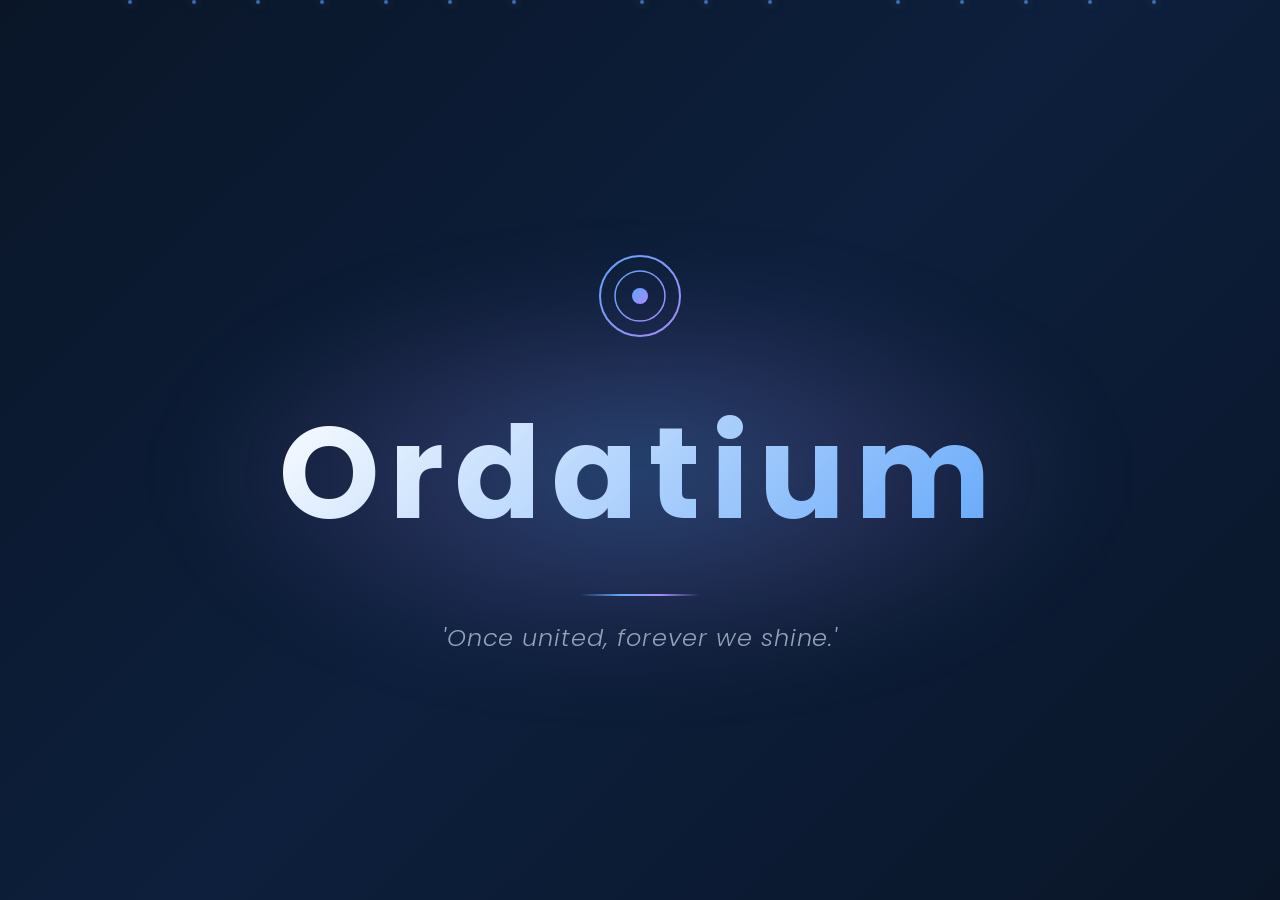
==== index.html @ 1d616f8d "Implement Landing Page v2" ====
<!doctype html>
<html lang="en">
  <head>
    <meta charset="UTF-8" />
    <meta name="viewport" content="width=device-width, initial-scale=1.0" />
    <title>Ordatium</title>
    <link rel="preconnect" href="https://fonts.googleapis.com" />
    <link rel="preconnect" href="https://fonts.gstatic.com" crossorigin />
    <link
      href="https://fonts.googleapis.com/css2?family=Poppins:ital,wght@0,300;0,400;0,600;0,700;1,300&display=swap"
      rel="stylesheet"
    />
    <link rel="stylesheet" href="styles.css" />
  </head>
  <body>
    <div class="particles">
      <span></span><span></span><span></span><span></span><span></span>
      <span></span><span></span><span></span><span></span><span></span>
      <span></span><span></span><span></span><span></span><span></span>
    </div>
    <main class="container">
      <div class="logo-icon">
        <svg viewBox="0 0 100 100" xmlns="http://www.w3.org/2000/svg">
          <circle
            cx="50"
            cy="50"
            r="40"
            fill="none"
            stroke="url(#gradient)"
            stroke-width="2"
          />
          <circle
            cx="50"
            cy="50"
            r="25"
            fill="none"
            stroke="url(#gradient)"
            stroke-width="1.5"
          />
          <circle cx="50" cy="50" r="8" fill="url(#gradient)" />
          <defs>
            <linearGradient id="gradient" x1="0%" y1="0%" x2="100%" y2="100%">
              <stop offset="0%" stop-color="#60a5fa" />
              <stop offset="100%" stop-color="#a78bfa" />
            </linearGradient>
          </defs>
        </svg>
      </div>
      <h1 class="title">Ordatium</h1>
      <div class="divider"></div>
      <p class="quote">'Once united, forever we shine.'</p>
    </main>
  </body>
</html>
---- styles.css ----
* {
    margin: 0;
    padding: 0;
    box-sizing: border-box;
}

body {
    min-height: 100vh;
    display: flex;
    align-items: center;
    justify-content: center;
    background: linear-gradient(135deg, #0a1628 0%, #0d1f3c 50%, #0a1628 100%);
    font-family: 'Poppins', sans-serif;
    overflow: hidden;
    position: relative;
}

/* Floating Particles */
.particles {
    position: fixed;
    top: 0;
    left: 0;
    width: 100%;
    height: 100%;
    pointer-events: none;
    overflow: hidden;
    z-index: 0;
}

.particles span {
    position: absolute;
    width: 4px;
    height: 4px;
    background: rgba(96, 165, 250, 0.6);
    border-radius: 50%;
    animation: float 15s infinite ease-in-out;
    box-shadow: 0 0 10px rgba(96, 165, 250, 0.5);
}

.particles span:nth-child(1) { left: 10%; animation-delay: 0s; animation-duration: 12s; }
.particles span:nth-child(2) { left: 20%; animation-delay: 1s; animation-duration: 14s; }
.particles span:nth-child(3) { left: 30%; animation-delay: 2s; animation-duration: 11s; }
.particles span:nth-child(4) { left: 40%; animation-delay: 0.5s; animation-duration: 16s; }
.particles span:nth-child(5) { left: 50%; animation-delay: 3s; animation-duration: 13s; }
.particles span:nth-child(6) { left: 60%; animation-delay: 1.5s; animation-duration: 15s; }
.particles span:nth-child(7) { left: 70%; animation-delay: 2.5s; animation-duration: 12s; }
.particles span:nth-child(8) { left: 80%; animation-delay: 0.8s; animation-duration: 14s; }
.particles span:nth-child(9) { left: 90%; animation-delay: 3.5s; animation-duration: 11s; }
.particles span:nth-child(10) { left: 15%; animation-delay: 4s; animation-duration: 17s; }
.particles span:nth-child(11) { left: 25%; animation-delay: 1.2s; animation-duration: 13s; }
.particles span:nth-child(12) { left: 35%; animation-delay: 2.8s; animation-duration: 15s; }
.particles span:nth-child(13) { left: 55%; animation-delay: 0.3s; animation-duration: 12s; }
.particles span:nth-child(14) { left: 75%; animation-delay: 2.2s; animation-duration: 16s; }
.particles span:nth-child(15) { left: 85%; animation-delay: 1.8s; animation-duration: 14s; }

@keyframes float {
    0%, 100% {
        transform: translateY(100vh) scale(0);
        opacity: 0;
    }
    10% {
        opacity: 1;
        transform: translateY(80vh) scale(1);
    }
    90% {
        opacity: 1;
        transform: translateY(10vh) scale(1);
    }
    100% {
        transform: translateY(-10vh) scale(0);
        opacity: 0;
    }
}

.container {
    text-align: center;
    padding: 2rem;
    position: relative;
    z-index: 1;
    animation: fadeInUp 1s ease-out;
}

@keyframes fadeInUp {
    from {
        opacity: 0;
        transform: translateY(30px);
    }
    to {
        opacity: 1;
        transform: translateY(0);
    }
}

/* Logo Icon */
.logo-icon {
    width: clamp(60px, 10vw, 100px);
    height: clamp(60px, 10vw, 100px);
    margin: 0 auto 2rem;
    animation: pulse 3s ease-in-out infinite, fadeInUp 1s ease-out;
}

.logo-icon svg {
    width: 100%;
    height: 100%;
}

@keyframes pulse {
    0%, 100% {
        transform: scale(1);
        filter: drop-shadow(0 0 20px rgba(96, 165, 250, 0.4));
    }
    50% {
        transform: scale(1.05);
        filter: drop-shadow(0 0 40px rgba(96, 165, 250, 0.6));
    }
}

.title {
    font-size: clamp(3rem, 12vw, 8rem);
    font-weight: 700;
    letter-spacing: 0.08em;
    margin-bottom: 1.5rem;
    position: relative;
    background: linear-gradient(135deg, #ffffff 0%, #60a5fa 50%, #a78bfa 100%);
    background-size: 200% 200%;
    -webkit-background-clip: text;
    -webkit-text-fill-color: transparent;
    background-clip: text;
    animation: gradientShift 5s ease infinite, fadeInUp 1s ease-out 0.2s backwards;
}

@keyframes gradientShift {
    0%, 100% {
        background-position: 0% 50%;
    }
    50% {
        background-position: 100% 50%;
    }
}

.title::before {
    content: '';
    position: absolute;
    top: 50%;
    left: 50%;
    transform: translate(-50%, -50%);
    width: 150%;
    height: 250%;
    background: radial-gradient(ellipse at center, 
        rgba(96, 165, 250, 0.3) 0%, 
        rgba(167, 139, 250, 0.15) 30%,
        transparent 60%);
    z-index: -1;
    filter: blur(40px);
    animation: breathe 4s ease-in-out infinite;
}

@keyframes breathe {
    0%, 100% {
        opacity: 0.8;
        transform: translate(-50%, -50%) scale(1);
    }
    50% {
        opacity: 1;
        transform: translate(-50%, -50%) scale(1.1);
    }
}

/* Divider */
.divider {
    width: clamp(60px, 15vw, 120px);
    height: 2px;
    background: linear-gradient(90deg, transparent, #60a5fa, #a78bfa, transparent);
    margin: 0 auto 1.5rem;
    animation: fadeInUp 1s ease-out 0.4s backwards, shimmer 2s ease-in-out infinite;
}

@keyframes shimmer {
    0%, 100% {
        opacity: 0.6;
    }
    50% {
        opacity: 1;
    }
}

.quote {
    font-size: clamp(1rem, 3vw, 1.5rem);
    color: #94a3b8;
    font-style: italic;
    font-weight: 300;
    letter-spacing: 0.04em;
    animation: fadeInUp 1s ease-out 0.6s backwards;
}

@media (max-width: 480px) {
    .container {
        padding: 1rem;
    }
    
    .title {
        margin-bottom: 1rem;
    }
    
    .logo-icon {
        margin-bottom: 1.5rem;
    }
    
    .divider {
        margin-bottom: 1rem;
    }
}
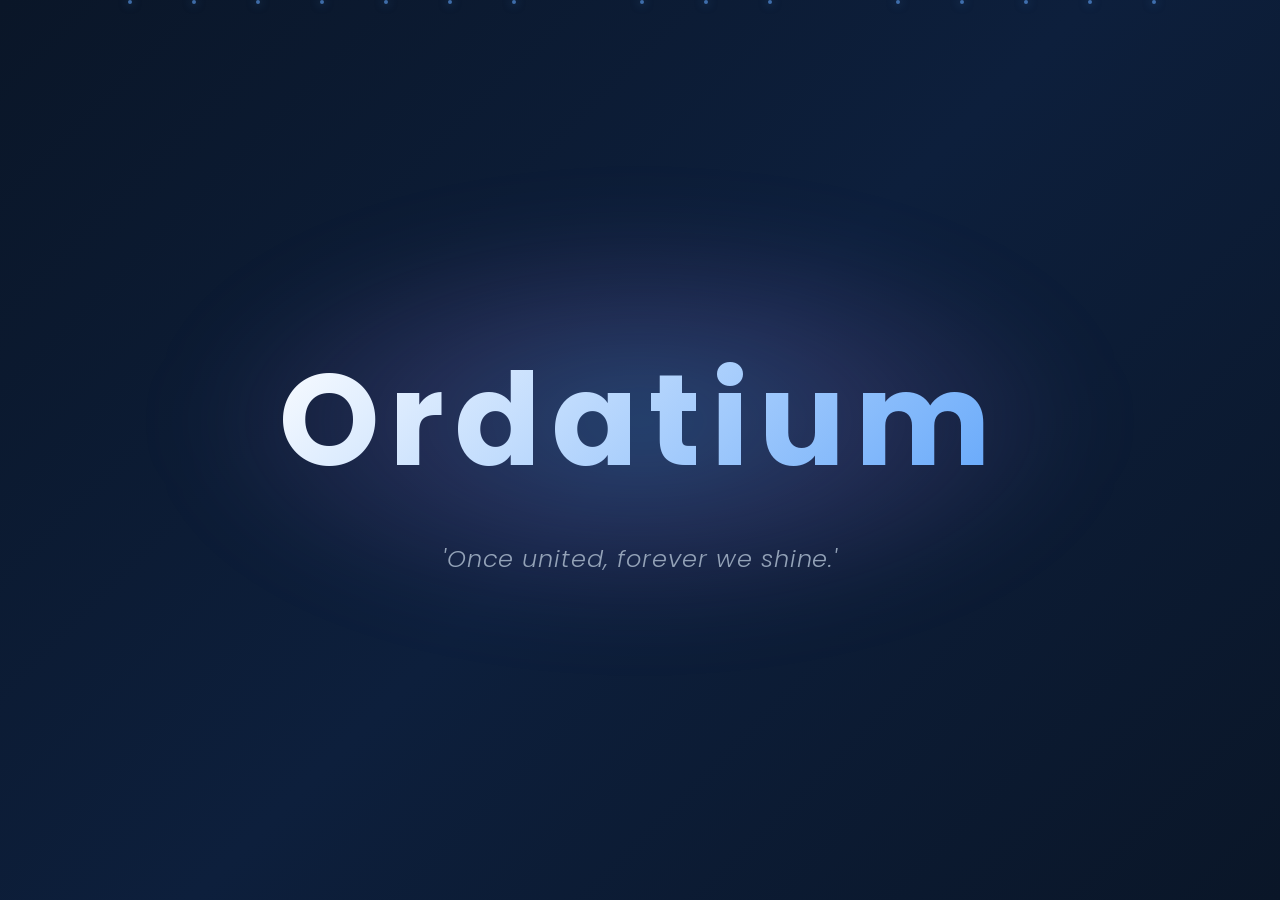
==== commit 0b0db8c4: "Change the background, add effect" ====
--- a/index.html
+++ b/index.html
@@ -19,35 +19,7 @@
       <span></span><span></span><span></span><span></span><span></span>
     </div>
     <main class="container">
-      <div class="logo-icon">
-        <svg viewBox="0 0 100 100" xmlns="http://www.w3.org/2000/svg">
-          <circle
-            cx="50"
-            cy="50"
-            r="40"
-            fill="none"
-            stroke="url(#gradient)"
-            stroke-width="2"
-          />
-          <circle
-            cx="50"
-            cy="50"
-            r="25"
-            fill="none"
-            stroke="url(#gradient)"
-            stroke-width="1.5"
-          />
-          <circle cx="50" cy="50" r="8" fill="url(#gradient)" />
-          <defs>
-            <linearGradient id="gradient" x1="0%" y1="0%" x2="100%" y2="100%">
-              <stop offset="0%" stop-color="#60a5fa" />
-              <stop offset="100%" stop-color="#a78bfa" />
-            </linearGradient>
-          </defs>
-        </svg>
-      </div>
       <h1 class="title">Ordatium</h1>
-      <div class="divider"></div>
       <p class="quote">'Once united, forever we shine.'</p>
     </main>
   </body>
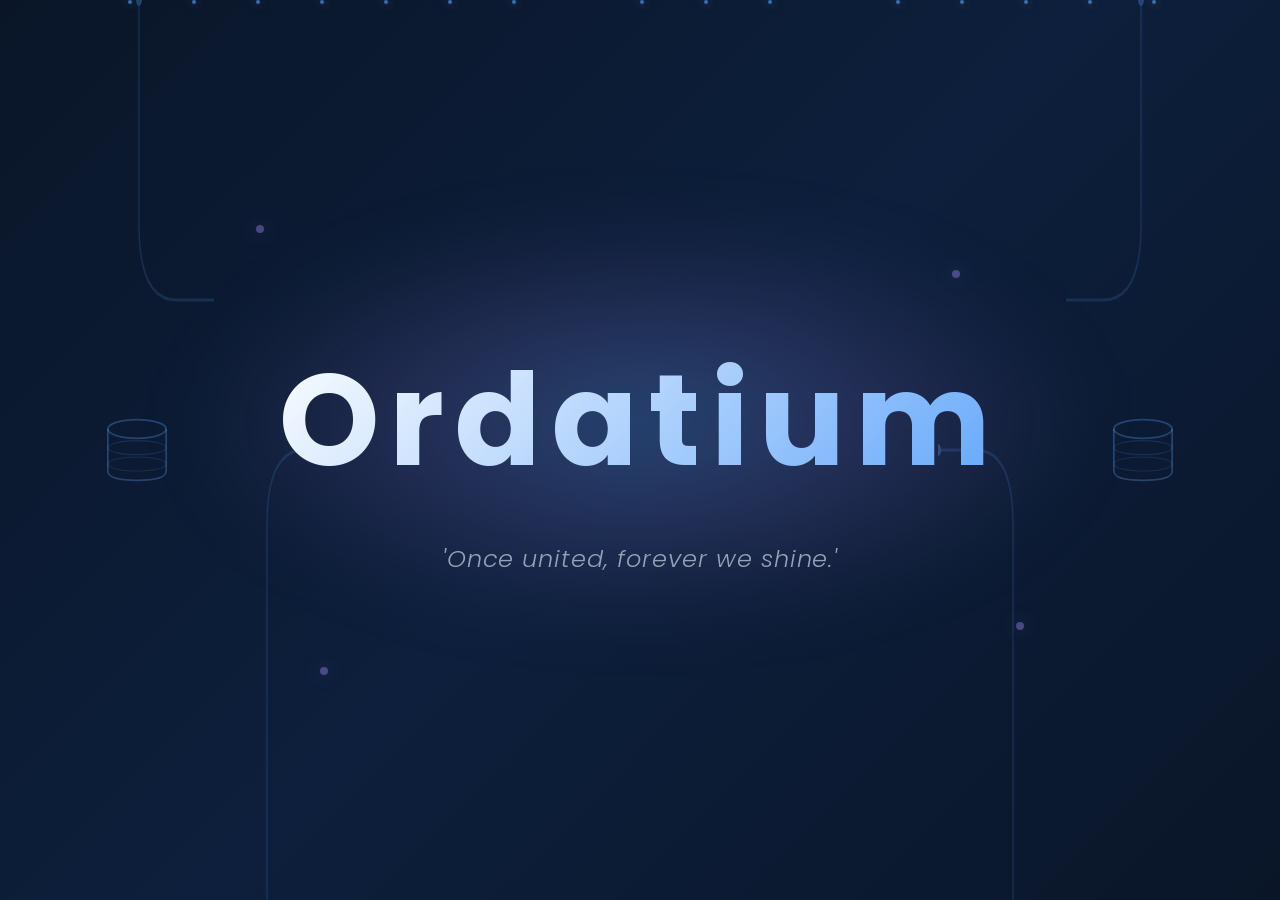
==== commit 7f03b54e: "Landing-Page V3" ====
--- a/index.html
+++ b/index.html
@@ -13,6 +13,133 @@
     <link rel="stylesheet" href="styles.css" />
   </head>
   <body>
+    <!-- Data Flow Pipelines -->
+    <div class="data-pipelines">
+      <svg
+        class="pipeline pipeline-left"
+        viewBox="0 0 200 600"
+        preserveAspectRatio="none"
+      >
+        <path class="pipe-line" d="M100,0 L100,150 Q100,200 150,200 L200,200" />
+        <circle class="data-dot" cx="100" cy="0" r="4" />
+      </svg>
+      <svg
+        class="pipeline pipeline-right"
+        viewBox="0 0 200 600"
+        preserveAspectRatio="none"
+      >
+        <path class="pipe-line" d="M100,0 L100,150 Q100,200 50,200 L0,200" />
+        <circle class="data-dot" cx="100" cy="0" r="4" />
+      </svg>
+      <svg
+        class="pipeline pipeline-bottom-left"
+        viewBox="0 0 200 600"
+        preserveAspectRatio="none"
+      >
+        <path
+          class="pipe-line"
+          d="M200,300 L150,300 Q100,300 100,350 L100,600"
+        />
+        <circle class="data-dot" cx="200" cy="300" r="4" />
+      </svg>
+      <svg
+        class="pipeline pipeline-bottom-right"
+        viewBox="0 0 200 600"
+        preserveAspectRatio="none"
+      >
+        <path class="pipe-line" d="M0,300 L50,300 Q100,300 100,350 L100,600" />
+        <circle class="data-dot" cx="0" cy="300" r="4" />
+      </svg>
+    </div>
+
+    <!-- Data Warehouse Icon -->
+    <div class="warehouse warehouse-left">
+      <svg viewBox="0 0 60 60" xmlns="http://www.w3.org/2000/svg">
+        <ellipse
+          cx="30"
+          cy="12"
+          rx="25"
+          ry="8"
+          fill="none"
+          stroke="currentColor"
+          stroke-width="1.5"
+        />
+        <path
+          d="M5,12 L5,48 Q5,56 30,56 Q55,56 55,48 L55,12"
+          fill="none"
+          stroke="currentColor"
+          stroke-width="1.5"
+        />
+        <ellipse
+          cx="30"
+          cy="28"
+          rx="25"
+          ry="6"
+          fill="none"
+          stroke="currentColor"
+          stroke-width="1"
+          opacity="0.5"
+        />
+        <ellipse
+          cx="30"
+          cy="42"
+          rx="25"
+          ry="6"
+          fill="none"
+          stroke="currentColor"
+          stroke-width="1"
+          opacity="0.5"
+        />
+      </svg>
+    </div>
+    <div class="warehouse warehouse-right">
+      <svg viewBox="0 0 60 60" xmlns="http://www.w3.org/2000/svg">
+        <ellipse
+          cx="30"
+          cy="12"
+          rx="25"
+          ry="8"
+          fill="none"
+          stroke="currentColor"
+          stroke-width="1.5"
+        />
+        <path
+          d="M5,12 L5,48 Q5,56 30,56 Q55,56 55,48 L55,12"
+          fill="none"
+          stroke="currentColor"
+          stroke-width="1.5"
+        />
+        <ellipse
+          cx="30"
+          cy="28"
+          rx="25"
+          ry="6"
+          fill="none"
+          stroke="currentColor"
+          stroke-width="1"
+          opacity="0.5"
+        />
+        <ellipse
+          cx="30"
+          cy="42"
+          rx="25"
+          ry="6"
+          fill="none"
+          stroke="currentColor"
+          stroke-width="1"
+          opacity="0.5"
+        />
+      </svg>
+    </div>
+
+    <!-- Data Nodes -->
+    <div class="data-nodes">
+      <div class="node node-1"></div>
+      <div class="node node-2"></div>
+      <div class="node node-3"></div>
+      <div class="node node-4"></div>
+    </div>
+
     <div class="particles">
       <span></span><span></span><span></span><span></span><span></span>
       <span></span><span></span><span></span><span></span><span></span>
--- a/styles.css
+++ b/styles.css
@@ -13,6 +13,182 @@
     font-family: 'Poppins', sans-serif;
     overflow: hidden;
     position: relative;
+}
+
+/* Data Pipelines */
+.data-pipelines {
+    position: fixed;
+    top: 0;
+    left: 0;
+    width: 100%;
+    height: 100%;
+    pointer-events: none;
+    z-index: 0;
+}
+
+.pipeline {
+    position: absolute;
+    width: 150px;
+    height: 100%;
+    opacity: 0.3;
+}
+
+.pipeline-left {
+    left: 5%;
+    top: 0;
+}
+
+.pipeline-right {
+    right: 5%;
+    top: 0;
+}
+
+.pipeline-bottom-left {
+    left: 15%;
+    top: 0;
+}
+
+.pipeline-bottom-right {
+    right: 15%;
+    top: 0;
+}
+
+.pipe-line {
+    fill: none;
+    stroke: url(#pipeGradient);
+    stroke: rgba(96, 165, 250, 0.5);
+    stroke-width: 2;
+    stroke-linecap: round;
+}
+
+.data-dot {
+    fill: #60a5fa;
+    animation: flowDot 4s ease-in-out infinite;
+}
+
+.pipeline-right .data-dot,
+.pipeline-bottom-right .data-dot {
+    animation-delay: 2s;
+}
+
+.pipeline-bottom-left .data-dot {
+    animation-delay: 1s;
+}
+
+.pipeline-bottom-right .data-dot {
+    animation-delay: 3s;
+}
+
+@keyframes flowDot {
+    0%, 100% {
+        opacity: 0;
+        offset-distance: 0%;
+    }
+    10% {
+        opacity: 1;
+    }
+    90% {
+        opacity: 1;
+    }
+    100% {
+        opacity: 0;
+        offset-distance: 100%;
+    }
+}
+
+/* Data Warehouse Icons */
+.warehouse {
+    position: fixed;
+    width: clamp(40px, 6vw, 70px);
+    height: clamp(40px, 6vw, 70px);
+    color: rgba(96, 165, 250, 0.3);
+    z-index: 0;
+    animation: warehousePulse 4s ease-in-out infinite;
+}
+
+.warehouse-left {
+    left: 8%;
+    top: 50%;
+    transform: translateY(-50%);
+}
+
+.warehouse-right {
+    right: 8%;
+    top: 50%;
+    transform: translateY(-50%);
+    animation-delay: 2s;
+}
+
+.warehouse svg {
+    width: 100%;
+    height: 100%;
+}
+
+@keyframes warehousePulse {
+    0%, 100% {
+        opacity: 0.3;
+        filter: drop-shadow(0 0 5px rgba(96, 165, 250, 0.2));
+    }
+    50% {
+        opacity: 0.6;
+        filter: drop-shadow(0 0 15px rgba(96, 165, 250, 0.4));
+    }
+}
+
+/* Data Nodes */
+.data-nodes {
+    position: fixed;
+    top: 0;
+    left: 0;
+    width: 100%;
+    height: 100%;
+    pointer-events: none;
+    z-index: 0;
+}
+
+.node {
+    position: absolute;
+    width: 8px;
+    height: 8px;
+    background: rgba(167, 139, 250, 0.4);
+    border-radius: 50%;
+    box-shadow: 0 0 20px rgba(167, 139, 250, 0.3);
+    animation: nodeFloat 6s ease-in-out infinite;
+}
+
+.node-1 {
+    left: 20%;
+    top: 25%;
+    animation-delay: 0s;
+}
+
+.node-2 {
+    right: 25%;
+    top: 30%;
+    animation-delay: 1.5s;
+}
+
+.node-3 {
+    left: 25%;
+    bottom: 25%;
+    animation-delay: 3s;
+}
+
+.node-4 {
+    right: 20%;
+    bottom: 30%;
+    animation-delay: 4.5s;
+}
+
+@keyframes nodeFloat {
+    0%, 100% {
+        transform: scale(1) translateY(0);
+        opacity: 0.4;
+    }
+    50% {
+        transform: scale(1.5) translateY(-10px);
+        opacity: 0.8;
+    }
 }
 
 /* Floating Particles */
